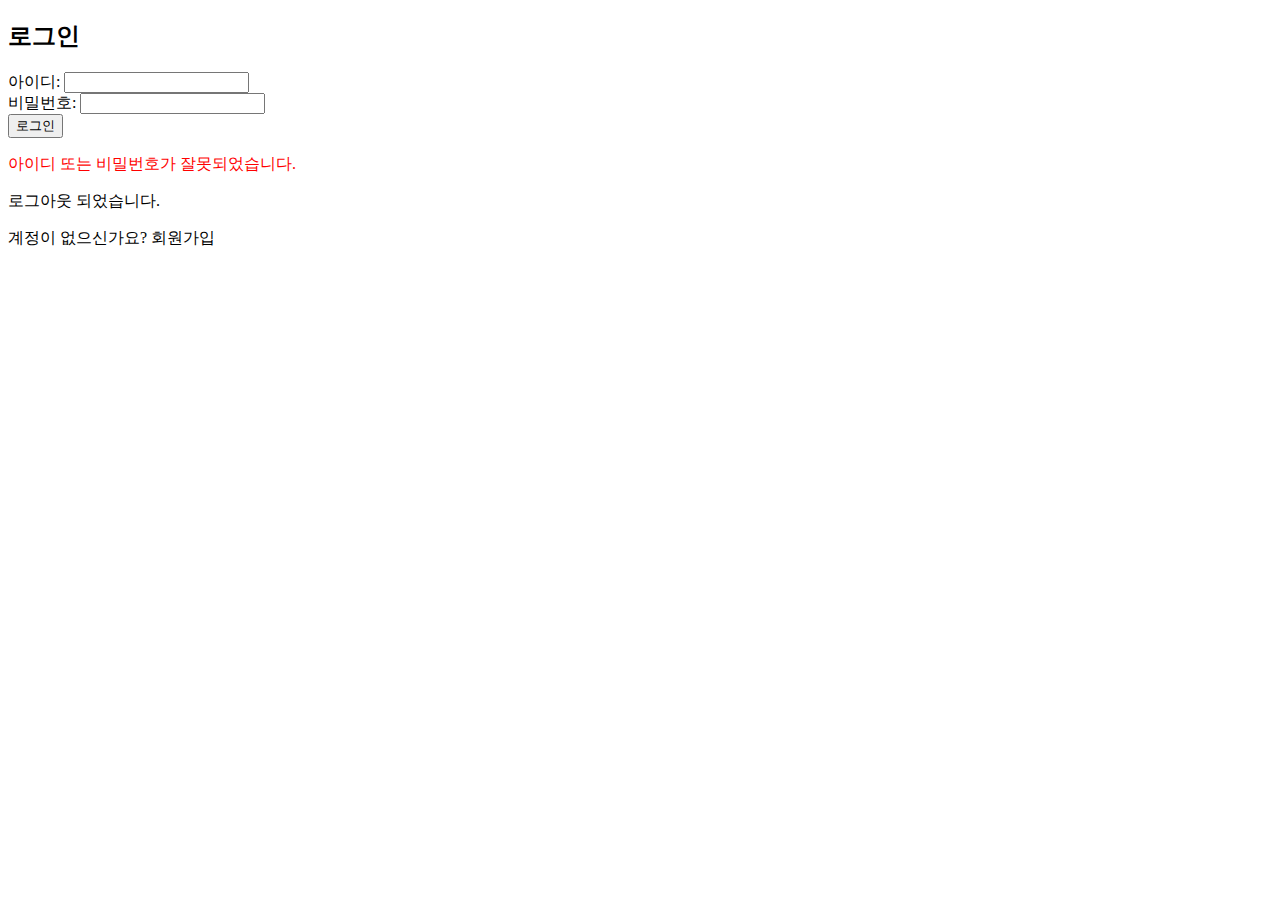
==== TicketManager/src/main/resources/templates/login.html @ 1bf0b43f "티켓매니저 프로젝트 초기 셋팅, API 테스트 코드" ====
<!DOCTYPE html>
<html xmlns:th="http://www.thymeleaf.org">
<head>
  <title>로그인</title>
</head>
<body>
<h2>로그인</h2>
<form th:action="@{/login}" method="post">
  <div>
    <label for="username">아이디:</label>
    <input type="text" id="username" name="username" required>
  </div>
  <div>
    <label for="password">비밀번호:</label>
    <input type="password" id="password" name="password" required>
  </div>
  <div>
    <button type="submit">로그인</button>
  </div>
</form>
<div th:if="${param.error}">
  <p style="color:red;">아이디 또는 비밀번호가 잘못되었습니다.</p>
</div>

<div th:if="${param.logout}">
  <p>로그아웃 되었습니다.</p>
</div>
<p>계정이 없으신가요? <a th:href="@{/register}">회원가입</a></p>
</body>
</html>
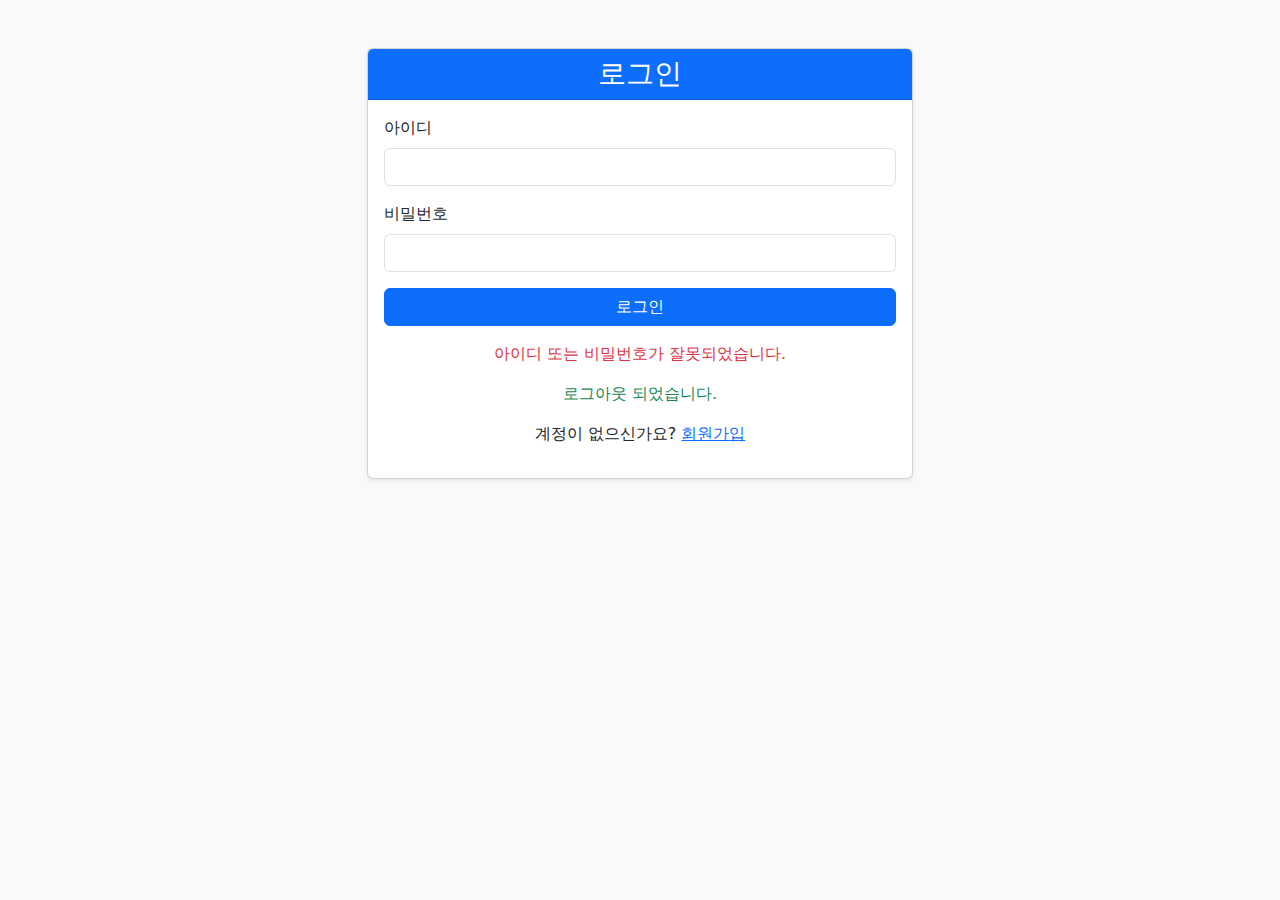
==== commit 897d45ab: "calendar 페이지 생성, 저장 공연 정보 노출" ====
--- a/TicketManager/src/main/resources/templates/login.html
+++ b/TicketManager/src/main/resources/templates/login.html
@@ -1,30 +1,49 @@
 <!DOCTYPE html>
 <html xmlns:th="http://www.thymeleaf.org">
 <head>
+  <meta charset="UTF-8">
+  <meta name="viewport" content="width=device-width, initial-scale=1.0">
   <title>로그인</title>
+  <!-- Bootstrap CSS -->
+  <link href="https://cdn.jsdelivr.net/npm/bootstrap@5.3.0/dist/css/bootstrap.min.css" rel="stylesheet">
 </head>
-<body>
-<h2>로그인</h2>
-<form th:action="@{/login}" method="post">
-  <div>
-    <label for="username">아이디:</label>
-    <input type="text" id="username" name="username" required>
+<body class="bg-light">
+<div class="container mt-5">
+  <div class="row justify-content-center">
+    <div class="col-md-6">
+      <div class="card shadow-sm">
+        <div class="card-header bg-primary text-white">
+          <h3 class="text-center mb-0">로그인</h3>
+        </div>
+        <div class="card-body">
+          <form th:action="@{/login}" method="post">
+            <div class="mb-3">
+              <label for="username" class="form-label">아이디</label>
+              <input type="text" id="username" name="username" class="form-control" required>
+            </div>
+            <div class="mb-3">
+              <label for="password" class="form-label">비밀번호</label>
+              <input type="password" id="password" name="password" class="form-control" required>
+            </div>
+            <div class="d-grid">
+              <button type="submit" class="btn btn-primary">로그인</button>
+            </div>
+          </form>
+          <div th:if="${param.error}" class="mt-3">
+            <p class="text-danger text-center">아이디 또는 비밀번호가 잘못되었습니다.</p>
+          </div>
+          <div th:if="${param.logout}" class="mt-3">
+            <p class="text-success text-center">로그아웃 되었습니다.</p>
+          </div>
+          <p class="text-center mt-3">
+            계정이 없으신가요? <a th:href="@{/register}" class="text-primary">회원가입</a>
+          </p>
+        </div>
+      </div>
+    </div>
   </div>
-  <div>
-    <label for="password">비밀번호:</label>
-    <input type="password" id="password" name="password" required>
-  </div>
-  <div>
-    <button type="submit">로그인</button>
-  </div>
-</form>
-<div th:if="${param.error}">
-  <p style="color:red;">아이디 또는 비밀번호가 잘못되었습니다.</p>
 </div>
-
-<div th:if="${param.logout}">
-  <p>로그아웃 되었습니다.</p>
-</div>
-<p>계정이 없으신가요? <a th:href="@{/register}">회원가입</a></p>
+<!-- Bootstrap JS -->
+<script src="https://cdn.jsdelivr.net/npm/bootstrap@5.3.0/dist/js/bootstrap.bundle.min.js"></script>
 </body>
 </html>